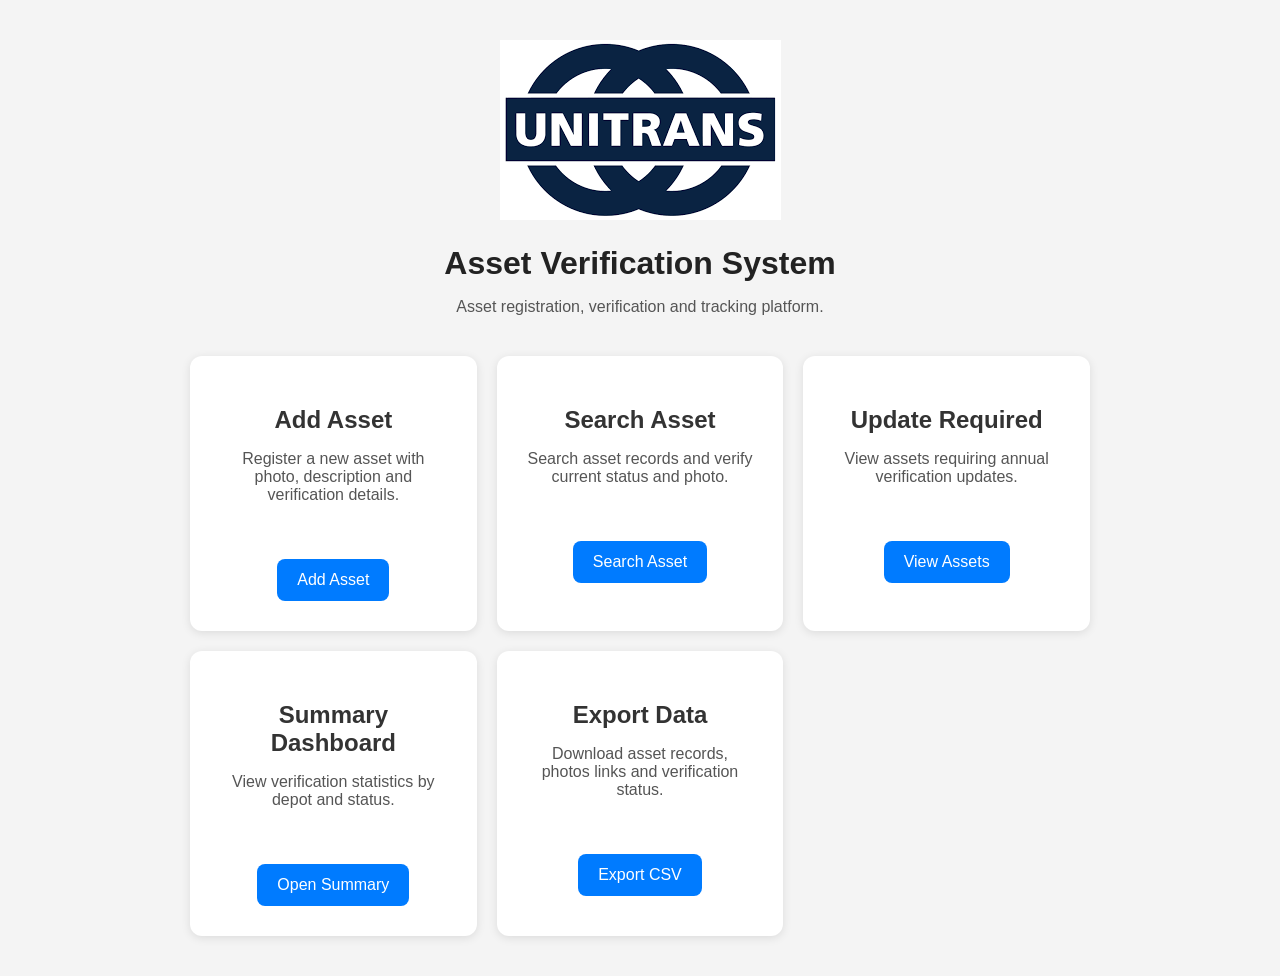
==== templates/index.html @ 356a0dca "Update index.html" ====
<!DOCTYPE html>
<html lang="en">
<head>
    <meta charset="UTF-8">
    <meta name="viewport" content="width=device-width, initial-scale=1.0">
    <title>Asset Verification System</title>

    <link rel="stylesheet" href="/static/style.css">

</head>

<body>

<div class="container">

    <img src="/static/logo.png" class="logo" alt="Company Logo">

    <h1>Asset Verification System</h1>

    <p>
        Asset registration, verification and tracking platform.
    </p>

    <div class="cards">

        <div class="card">
            <h2>Add Asset</h2>
            <p>
                Register a new asset with photo,
                description and verification details.
            </p>
            <a href="/add" class="btn">Add Asset</a>
        </div>

        <div class="card">
            <h2>Search Asset</h2>
            <p>
                Search asset records and verify
                current status and photo.
            </p>
            <a href="/search" class="btn">Search Asset</a>
        </div>

        <div class="card">
            <h2>Update Required</h2>
            <p>
                View assets requiring
                annual verification updates.
            </p>
            <a href="/updates" class="btn">View Assets</a>
        </div>

        <div class="card">
            <h2>Summary Dashboard</h2>
            <p>
                View verification statistics
                by depot and status.
            </p>
            <a href="/summary" class="btn">Open Summary</a>
        </div>

        <div class="card">
            <h2>Export Data</h2>
            <p>
                Download asset records,
                photos links and verification status.
            </p>
            <a href="/export" class="btn">Export CSV</a>
        </div>

    </div>

</div>

</body>
</html>
---- static/style.css ----
/* ============================
   ESTILOS GERAIS DO SITE
   ============================ */

body {
    font-family: Arial, sans-serif;
    background: #f4f4f4;
    margin: 0;
    padding: 0;
}

.container {
    max-width: 900px;
    margin: auto;
    padding: 40px 20px;
    text-align: center;
}

h1 {
    color: #222;
    margin-bottom: 10px;
}

p {
    color: #555;
    margin-bottom: 40px;
}

.cards {
    display: grid;
    grid-template-columns: repeat(auto-fit, minmax(250px, 1fr));
    gap: 20px;
}

.card {
    background: white;
    padding: 30px;
    border-radius: 12px;
    box-shadow: 0 2px 10px rgba(0,0,0,0.1);
}

.card h2 {
    margin-bottom: 15px;
    color: #333;
}

.btn {
    display: inline-block;
    padding: 12px 20px;
    background: #007BFF;
    color: white;
    text-decoration: none;
    border-radius: 8px;
    margin-top: 15px;
}

.btn:hover {
    background: #0056b3;
}

/* ============================
   BOTÕES DE APAGAR
   ============================ */

.btn-delete {
    display: inline-block;
    padding: 10px 16px;
    background: #d11a2a;
    color: white;
    border-radius: 8px;
    text-decoration: none;
    font-weight: bold;
}

.btn-delete:hover {
    background: #a30f1d;
}

.btn-image {
    display: inline-block;
    padding: 10px 16px;
    background: #ff9800;
    color: white;
    border-radius: 8px;
    text-decoration: none;
    font-weight: bold;
}

.btn-image:hover {
    background: #e68900;
}

/* ============================
   MODAL PREMIUM AZUL
   ============================ */

.modal-overlay {
    position: fixed;
    top: 0;
    left: 0;
    width: 100%;
    height: 100%;
    background: rgba(0,0,0,0.55);
    display: none;
    justify-content: center;
    align-items: center;
    z-index: 999;
}

.modal-box {
    background: white;
    padding: 25px;
    border-radius: 12px;
    width: 90%;
    max-width: 380px;
    text-align: center;
    animation: modalZoom 0.25s ease-out;
    box-shadow: 0 5px 20px rgba(0,0,0,0.25);
}

/* Ícone azul informativo */
.modal-box .modal-icon {
    font-size: 48px;
    color: #007BFF;
    margin-bottom: 10px;
}

.modal-box h2 {
    margin: 10px 0;
    color: #333;
}

.modal-box p {
    color: #555;
    margin-bottom: 25px;
    font-size: 15px;
}

/* Botões do modal */
.modal-buttons {
    display: flex;
    justify-content: space-between;
}

.modal-btn-cancel {
    padding: 10px 20px;
    background: #777;
    color: white;
    border-radius: 8px;
    cursor: pointer;
    width: 48%;
}

.modal-btn-cancel:hover {
    background: #5c5c5c;
}

.modal-btn-confirm {
    padding: 10px 20px;
    background: #007BFF;
    color: white;
    border-radius: 8px;
    cursor: pointer;
    width: 48%;
}

.modal-btn-confirm:hover {
    background: #0056b3;
}

/* Animação */
@keyframes modalZoom {
    0% { transform: scale(0.7); opacity: 0; }
    100% { transform: scale(1); opacity: 1; }
}
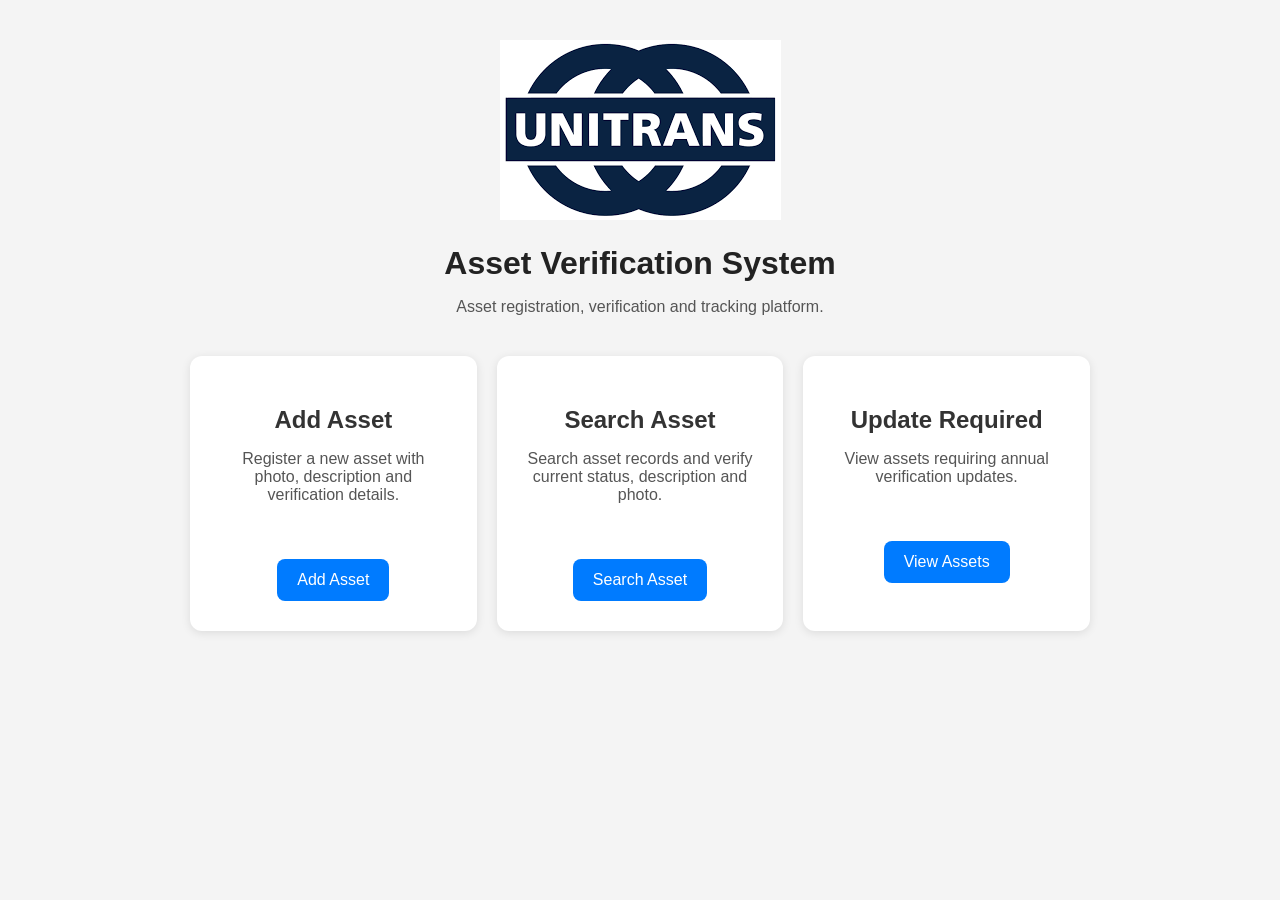
==== commit c697772e: "Update index.html" ====
--- a/templates/index.html
+++ b/templates/index.html
@@ -6,14 +6,15 @@
     <title>Asset Verification System</title>
 
     <link rel="stylesheet" href="/static/style.css">
-
 </head>
 
 <body>
 
 <div class="container">
 
-    <img src="/static/logo.png" class="logo" alt="Company Logo">
+    <img src="/static/logo.png"
+         class="logo"
+         alt="Company Logo">
 
     <h1>Asset Verification System</h1>
 
@@ -29,16 +30,20 @@
                 Register a new asset with photo,
                 description and verification details.
             </p>
-            <a href="/add" class="btn">Add Asset</a>
+            <a href="/add" class="btn">
+                Add Asset
+            </a>
         </div>
 
         <div class="card">
             <h2>Search Asset</h2>
             <p>
                 Search asset records and verify
-                current status and photo.
+                current status, description and photo.
             </p>
-            <a href="/search" class="btn">Search Asset</a>
+            <a href="/search" class="btn">
+                Search Asset
+            </a>
         </div>
 
         <div class="card">
@@ -47,25 +52,9 @@
                 View assets requiring
                 annual verification updates.
             </p>
-            <a href="/updates" class="btn">View Assets</a>
-        </div>
-
-        <div class="card">
-            <h2>Summary Dashboard</h2>
-            <p>
-                View verification statistics
-                by depot and status.
-            </p>
-            <a href="/summary" class="btn">Open Summary</a>
-        </div>
-
-        <div class="card">
-            <h2>Export Data</h2>
-            <p>
-                Download asset records,
-                photos links and verification status.
-            </p>
-            <a href="/export" class="btn">Export CSV</a>
+            <a href="/updates" class="btn">
+                View Assets
+            </a>
         </div>
 
     </div>
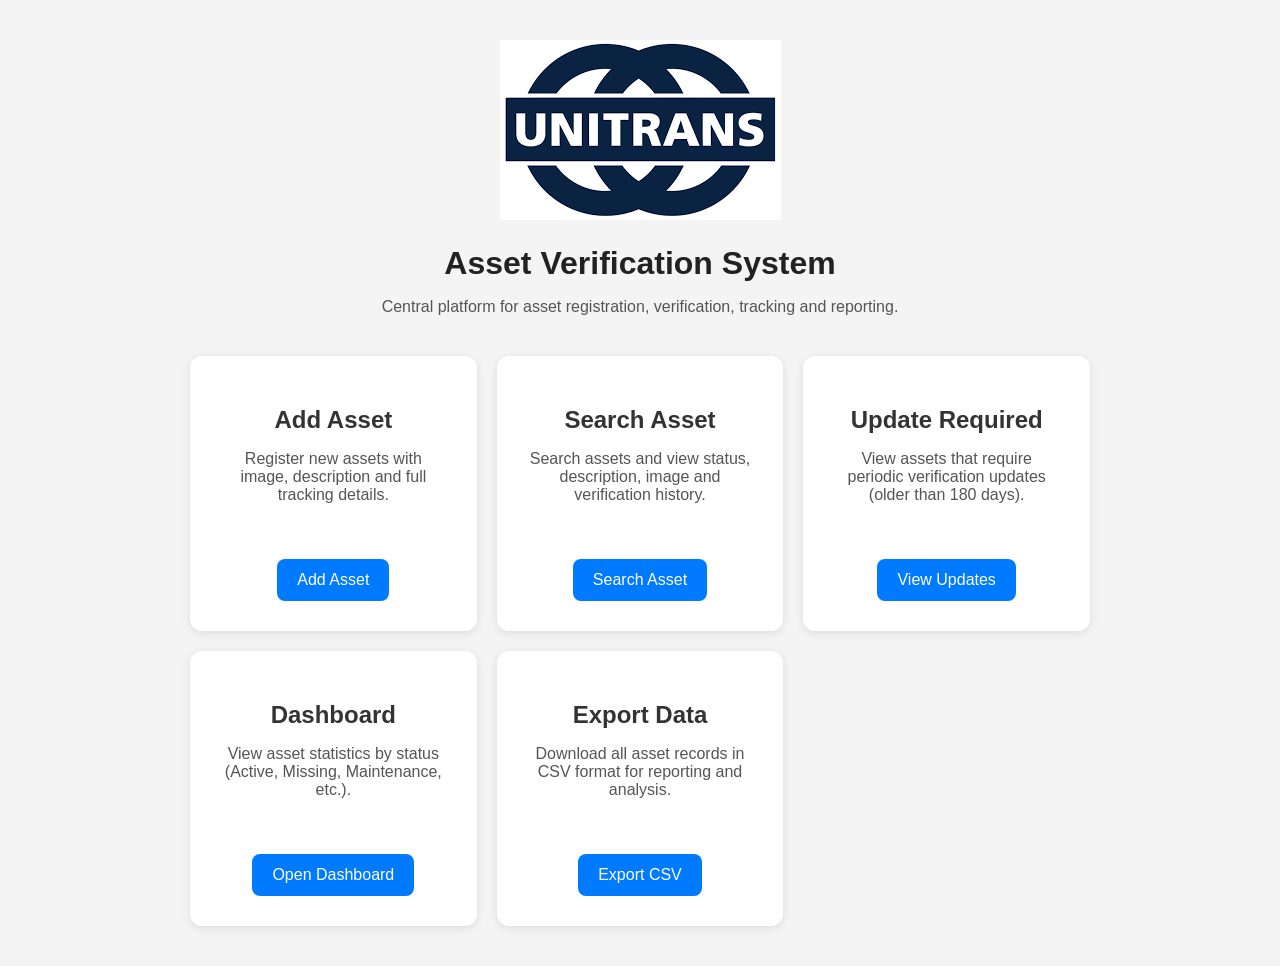
==== commit d5dde058: "Update index.html" ====
--- a/templates/index.html
+++ b/templates/index.html
@@ -19,42 +19,54 @@
     <h1>Asset Verification System</h1>
 
     <p>
-        Asset registration, verification and tracking platform.
+        Central platform for asset registration, verification, tracking and reporting.
     </p>
 
     <div class="cards">
 
+        <!-- ADD ASSET -->
         <div class="card">
             <h2>Add Asset</h2>
             <p>
-                Register a new asset with photo,
-                description and verification details.
+                Register new assets with image, description and full tracking details.
             </p>
-            <a href="/add" class="btn">
-                Add Asset
-            </a>
+            <a href="/add" class="btn">Add Asset</a>
         </div>
 
+        <!-- SEARCH -->
         <div class="card">
             <h2>Search Asset</h2>
             <p>
-                Search asset records and verify
-                current status, description and photo.
+                Search assets and view status, description, image and verification history.
             </p>
-            <a href="/search" class="btn">
-                Search Asset
-            </a>
+            <a href="/search" class="btn">Search Asset</a>
         </div>
 
+        <!-- UPDATES -->
         <div class="card">
             <h2>Update Required</h2>
             <p>
-                View assets requiring
-                annual verification updates.
+                View assets that require periodic verification updates (older than 180 days).
             </p>
-            <a href="/updates" class="btn">
-                View Assets
-            </a>
+            <a href="/updates" class="btn">View Updates</a>
+        </div>
+
+        <!-- DASHBOARD -->
+        <div class="card">
+            <h2>Dashboard</h2>
+            <p>
+                View asset statistics by status (Active, Missing, Maintenance, etc.).
+            </p>
+            <a href="/summary" class="btn">Open Dashboard</a>
+        </div>
+
+        <!-- EXPORT -->
+        <div class="card">
+            <h2>Export Data</h2>
+            <p>
+                Download all asset records in CSV format for reporting and analysis.
+            </p>
+            <a href="/export" class="btn">Export CSV</a>
         </div>
 
     </div>
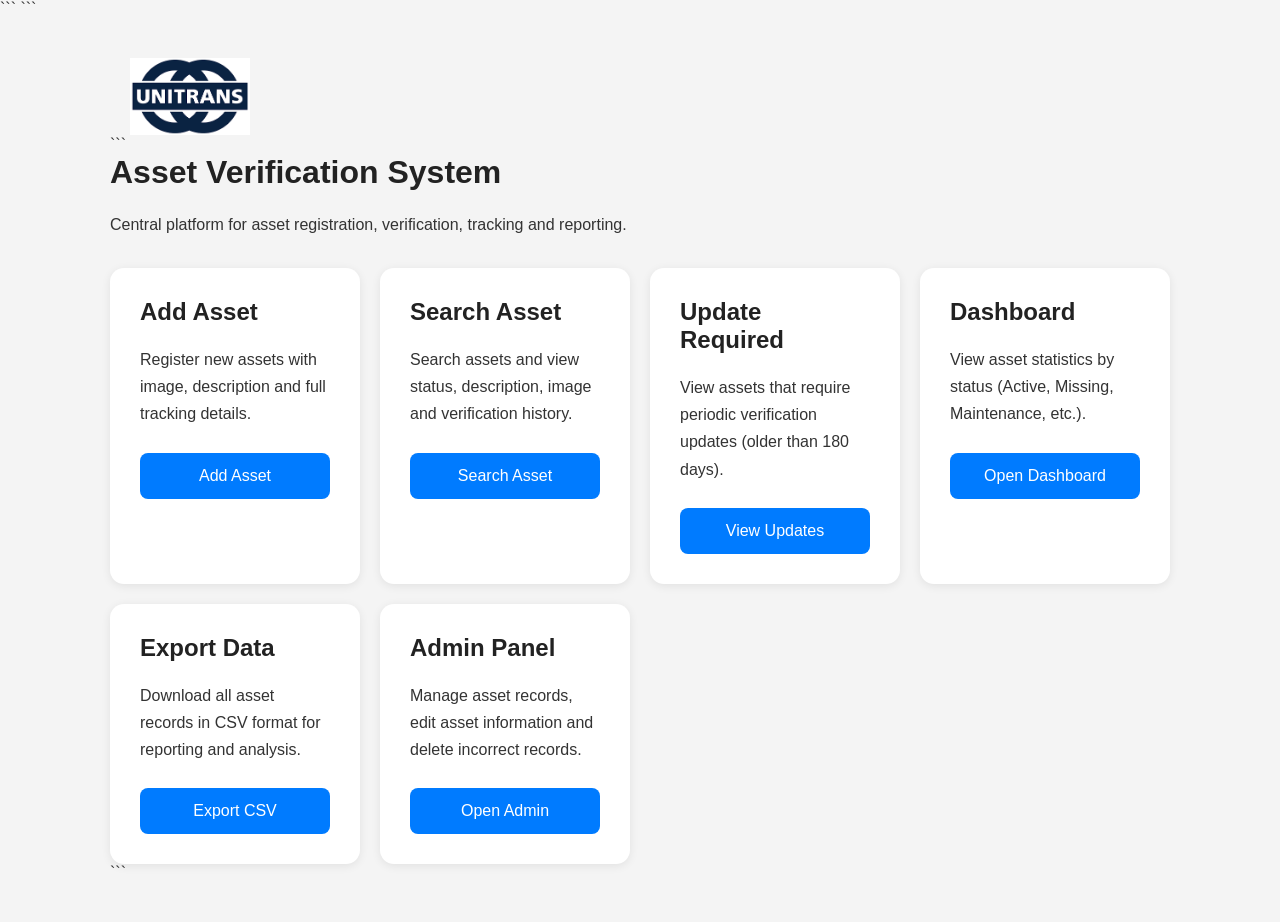
==== commit e7ec432d: "Update index.html" ====
--- a/templates/index.html
+++ b/templates/index.html
@@ -1,75 +1,90 @@
 <!DOCTYPE html>
+
 <html lang="en">
 <head>
     <meta charset="UTF-8">
     <meta name="viewport" content="width=device-width, initial-scale=1.0">
     <title>Asset Verification System</title>
 
-    <link rel="stylesheet" href="/static/style.css">
+```
+<link rel="stylesheet" href="/static/style.css">
+```
+
 </head>
 
 <body>
 
 <div class="container">
 
-    <img src="/static/logo.png"
-         class="logo"
-         alt="Company Logo">
+```
+<img src="/static/logo.png"
+     class="logo"
+     alt="Company Logo">
 
-    <h1>Asset Verification System</h1>
+<h1>Asset Verification System</h1>
 
-    <p>
-        Central platform for asset registration, verification, tracking and reporting.
-    </p>
+<p>
+    Central platform for asset registration, verification, tracking and reporting.
+</p>
 
-    <div class="cards">
+<div class="cards">
 
-        <!-- ADD ASSET -->
-        <div class="card">
-            <h2>Add Asset</h2>
-            <p>
-                Register new assets with image, description and full tracking details.
-            </p>
-            <a href="/add" class="btn">Add Asset</a>
-        </div>
+    <!-- ADD ASSET -->
+    <div class="card">
+        <h2>Add Asset</h2>
+        <p>
+            Register new assets with image, description and full tracking details.
+        </p>
+        <a href="/add" class="btn">Add Asset</a>
+    </div>
 
-        <!-- SEARCH -->
-        <div class="card">
-            <h2>Search Asset</h2>
-            <p>
-                Search assets and view status, description, image and verification history.
-            </p>
-            <a href="/search" class="btn">Search Asset</a>
-        </div>
+    <!-- SEARCH -->
+    <div class="card">
+        <h2>Search Asset</h2>
+        <p>
+            Search assets and view status, description, image and verification history.
+        </p>
+        <a href="/search" class="btn">Search Asset</a>
+    </div>
 
-        <!-- UPDATES -->
-        <div class="card">
-            <h2>Update Required</h2>
-            <p>
-                View assets that require periodic verification updates (older than 180 days).
-            </p>
-            <a href="/updates" class="btn">View Updates</a>
-        </div>
+    <!-- UPDATES -->
+    <div class="card">
+        <h2>Update Required</h2>
+        <p>
+            View assets that require periodic verification updates (older than 180 days).
+        </p>
+        <a href="/updates" class="btn">View Updates</a>
+    </div>
 
-        <!-- DASHBOARD -->
-        <div class="card">
-            <h2>Dashboard</h2>
-            <p>
-                View asset statistics by status (Active, Missing, Maintenance, etc.).
-            </p>
-            <a href="/summary" class="btn">Open Dashboard</a>
-        </div>
+    <!-- DASHBOARD -->
+    <div class="card">
+        <h2>Dashboard</h2>
+        <p>
+            View asset statistics by status (Active, Missing, Maintenance, etc.).
+        </p>
+        <a href="/summary" class="btn">Open Dashboard</a>
+    </div>
 
-        <!-- EXPORT -->
-        <div class="card">
-            <h2>Export Data</h2>
-            <p>
-                Download all asset records in CSV format for reporting and analysis.
-            </p>
-            <a href="/export" class="btn">Export CSV</a>
-        </div>
+    <!-- EXPORT -->
+    <div class="card">
+        <h2>Export Data</h2>
+        <p>
+            Download all asset records in CSV format for reporting and analysis.
+        </p>
+        <a href="/export" class="btn">Export CSV</a>
+    </div>
 
+    <!-- ADMIN -->
+    <div class="card">
+        <h2>Admin Panel</h2>
+        <p>
+            Manage asset records, edit asset information and delete incorrect records.
+        </p>
+        <a href="/admin" class="btn">Open Admin</a>
     </div>
+
+</div>
+```
 
 </div>
 
--- a/static/style.css
+++ b/static/style.css
@@ -1,175 +1,380 @@
-/* ============================
-   ESTILOS GERAIS DO SITE
-   ============================ */
-
-body {
-    font-family: Arial, sans-serif;
-    background: #f4f4f4;
-    margin: 0;
-    padding: 0;
-}
-
-.container {
-    max-width: 900px;
-    margin: auto;
-    padding: 40px 20px;
-    text-align: center;
-}
-
-h1 {
-    color: #222;
-    margin-bottom: 10px;
-}
-
-p {
-    color: #555;
-    margin-bottom: 40px;
-}
-
-.cards {
-    display: grid;
-    grid-template-columns: repeat(auto-fit, minmax(250px, 1fr));
-    gap: 20px;
-}
-
-.card {
-    background: white;
-    padding: 30px;
-    border-radius: 12px;
-    box-shadow: 0 2px 10px rgba(0,0,0,0.1);
-}
-
-.card h2 {
-    margin-bottom: 15px;
-    color: #333;
-}
-
-.btn {
-    display: inline-block;
-    padding: 12px 20px;
-    background: #007BFF;
-    color: white;
-    text-decoration: none;
-    border-radius: 8px;
-    margin-top: 15px;
-}
-
-.btn:hover {
-    background: #0056b3;
-}
-
-/* ============================
-   BOTÕES DE APAGAR
-   ============================ */
-
-.btn-delete {
-    display: inline-block;
-    padding: 10px 16px;
-    background: #d11a2a;
-    color: white;
-    border-radius: 8px;
-    text-decoration: none;
-    font-weight: bold;
-}
-
-.btn-delete:hover {
-    background: #a30f1d;
-}
-
-.btn-image {
-    display: inline-block;
-    padding: 10px 16px;
-    background: #ff9800;
-    color: white;
-    border-radius: 8px;
-    text-decoration: none;
-    font-weight: bold;
-}
-
-.btn-image:hover {
-    background: #e68900;
-}
-
-/* ============================
-   MODAL PREMIUM AZUL
-   ============================ */
-
-.modal-overlay {
-    position: fixed;
-    top: 0;
-    left: 0;
-    width: 100%;
-    height: 100%;
-    background: rgba(0,0,0,0.55);
-    display: none;
-    justify-content: center;
-    align-items: center;
-    z-index: 999;
-}
-
-.modal-box {
-    background: white;
-    padding: 25px;
-    border-radius: 12px;
-    width: 90%;
-    max-width: 380px;
-    text-align: center;
-    animation: modalZoom 0.25s ease-out;
-    box-shadow: 0 5px 20px rgba(0,0,0,0.25);
-}
-
-/* Ícone azul informativo */
-.modal-box .modal-icon {
-    font-size: 48px;
-    color: #007BFF;
-    margin-bottom: 10px;
-}
-
-.modal-box h2 {
-    margin: 10px 0;
-    color: #333;
-}
-
-.modal-box p {
-    color: #555;
-    margin-bottom: 25px;
-    font-size: 15px;
-}
-
-/* Botões do modal */
-.modal-buttons {
-    display: flex;
-    justify-content: space-between;
-}
-
-.modal-btn-cancel {
-    padding: 10px 20px;
-    background: #777;
-    color: white;
-    border-radius: 8px;
-    cursor: pointer;
-    width: 48%;
-}
-
-.modal-btn-cancel:hover {
-    background: #5c5c5c;
-}
-
-.modal-btn-confirm {
-    padding: 10px 20px;
-    background: #007BFF;
-    color: white;
-    border-radius: 8px;
-    cursor: pointer;
-    width: 48%;
-}
-
-.modal-btn-confirm:hover {
-    background: #0056b3;
-}
-
-/* Animação */
-@keyframes modalZoom {
-    0% { transform: scale(0.7); opacity: 0; }
-    100% { transform: scale(1); opacity: 1; }
-}
+/* =========================
+RESET
+========================= */
+
+*{
+    margin:0;
+    padding:0;
+    box-sizing:border-box;
+}
+
+/* =========================
+BODY
+========================= */
+
+body{
+    font-family:Arial, sans-serif;
+    background:#f4f4f4;
+    color:#333;
+}
+
+/* =========================
+CONTAINER
+========================= */
+
+.container{
+    width:90%;
+    max-width:1100px;
+    margin:auto;
+    padding:40px 20px;
+}
+
+/* =========================
+HEADER
+========================= */
+
+.header{
+    text-align:center;
+    margin-bottom:40px;
+}
+
+.logo{
+    width:120px;
+    margin-bottom:15px;
+}
+
+.subtitle{
+    color:#666;
+    font-size:17px;
+    margin-top:10px;
+}
+
+/* =========================
+HEADINGS
+========================= */
+
+h1, h2, h3{
+    margin-bottom:20px;
+    color:#222;
+}
+
+p{
+    line-height:1.7;
+}
+
+/* =========================
+CARDS
+========================= */
+
+.cards{
+    display:grid;
+    grid-template-columns:repeat(auto-fit, minmax(250px,1fr));
+    gap:20px;
+    margin-top:30px;
+}
+
+.card{
+    background:white;
+    padding:30px;
+    border-radius:14px;
+    box-shadow:0 2px 10px rgba(0,0,0,0.08);
+    transition:0.3s;
+}
+
+.card:hover{
+    transform:translateY(-5px);
+}
+
+/* =========================
+DASHBOARD
+========================= */
+
+.dashboard-cards{
+    display:flex;
+    flex-wrap:wrap;
+    gap:20px;
+    margin-bottom:30px;
+}
+
+.dashboard-cards .card{
+    flex:1;
+    min-width:180px;
+    text-align:center;
+}
+
+.dashboard-cards .card h3{
+    margin-bottom:10px;
+    color:#666;
+}
+
+.dashboard-cards .card h1{
+    margin:0;
+    color:#007BFF;
+    font-size:32px;
+}
+
+/* =========================
+FORMS
+========================= */
+
+.form-box,
+.search-box,
+.asset-box,
+.box{
+    background:white;
+    padding:30px;
+    border-radius:14px;
+    box-shadow:0 2px 10px rgba(0,0,0,0.08);
+    margin-bottom:20px;
+}
+
+label{
+    display:block;
+    margin-top:15px;
+    margin-bottom:6px;
+    font-weight:bold;
+}
+
+input,
+select{
+    width:100%;
+    padding:12px;
+    border:1px solid #ccc;
+    border-radius:8px;
+    font-size:15px;
+    transition:0.3s;
+}
+
+input:focus,
+select:focus{
+    outline:none;
+    border-color:#007BFF;
+    box-shadow:0 0 5px rgba(0,123,255,0.3);
+}
+
+/* =========================
+BUTTONS
+========================= */
+
+.btn{
+    display:inline-block;
+    width:100%;
+    padding:14px;
+    margin-top:25px;
+    background:#007BFF;
+    color:white;
+    border:none;
+    border-radius:8px;
+    text-decoration:none;
+    text-align:center;
+    font-size:16px;
+    cursor:pointer;
+    transition:0.3s;
+}
+
+.btn:hover{
+    background:#0056b3;
+}
+
+/* =========================
+TABLES
+========================= */
+
+table{
+    width:100%;
+    border-collapse:collapse;
+    margin-top:20px;
+}
+
+th,
+td{
+    padding:15px;
+    border-bottom:1px solid #ddd;
+    text-align:left;
+}
+
+th{
+    background:#007BFF;
+    color:white;
+}
+
+tr:hover{
+    background:#f2f2f2;
+}
+
+/* =========================
+IMAGE
+========================= */
+
+.asset-image{
+    width:100%;
+    max-height:500px;
+    object-fit:cover;
+    border-radius:12px;
+    margin-top:20px;
+    border:1px solid #ddd;
+}
+
+/* =========================
+WARNING
+========================= */
+
+.warning{
+    background:#ffe5e5;
+    color:#b30000;
+    padding:15px;
+    border-radius:8px;
+    margin-top:20px;
+    font-weight:bold;
+    border-left:6px solid #ff0000;
+}
+
+/* =========================
+SUCCESS
+========================= */
+
+.success{
+    background:#e7ffe7;
+    color:#008000;
+    padding:15px;
+    border-radius:8px;
+    margin-top:20px;
+    font-weight:bold;
+    border-left:6px solid #00aa00;
+}
+
+/* =========================
+EMPTY MESSAGE
+========================= */
+
+.empty{
+    text-align:center;
+    padding:20px;
+    color:#666;
+}
+
+/* =========================
+BACK LINK
+========================= */
+
+.back{
+    display:block;
+    text-align:center;
+    margin-top:20px;
+    text-decoration:none;
+    color:#007BFF;
+    font-weight:bold;
+    transition:0.3s;
+}
+
+.back:hover{
+    color:#0056b3;
+}
+
+/* =========================
+INFO
+========================= */
+
+.info{
+    margin-top:20px;
+    line-height:1.9;
+}
+
+.info p{
+    margin-bottom:10px;
+}
+
+/* =========================
+BADGES
+========================= */
+
+.badge{
+    display:inline-block;
+    padding:6px 12px;
+    border-radius:20px;
+    font-size:14px;
+    font-weight:bold;
+}
+
+.badge-inuse{
+    background:#d4edda;
+    color:#155724;
+}
+
+.badge-notinuse{
+    background:#f8d7da;
+    color:#721c24;
+}
+
+/* =========================
+SEARCH INPUT
+========================= */
+
+.search-input{
+    margin-top:10px;
+}
+
+/* =========================
+FILE INPUT
+========================= */
+
+input[type="file"]{
+    background:white;
+    padding:10px;
+}
+
+/* =========================
+FOOTER
+========================= */
+
+.footer{
+    text-align:center;
+    margin-top:50px;
+    color:#666;
+    font-size:14px;
+}
+
+/* =========================
+RESPONSIVE
+========================= */
+
+@media(max-width:768px){
+
+    .container{
+        width:95%;
+        padding:20px 10px;
+    }
+
+    .card,
+    .form-box,
+    .search-box,
+    .asset-box,
+    .box{
+        padding:20px;
+    }
+
+    table{
+        display:block;
+        overflow-x:auto;
+    }
+
+    .asset-image{
+        max-height:300px;
+    }
+
+    h1{
+        font-size:28px;
+    }
+
+    h2{
+        font-size:22px;
+    }
+
+    .btn{
+        font-size:15px;
+    }
+
+    .dashboard-cards{
+        flex-direction:column;
+    }
+}
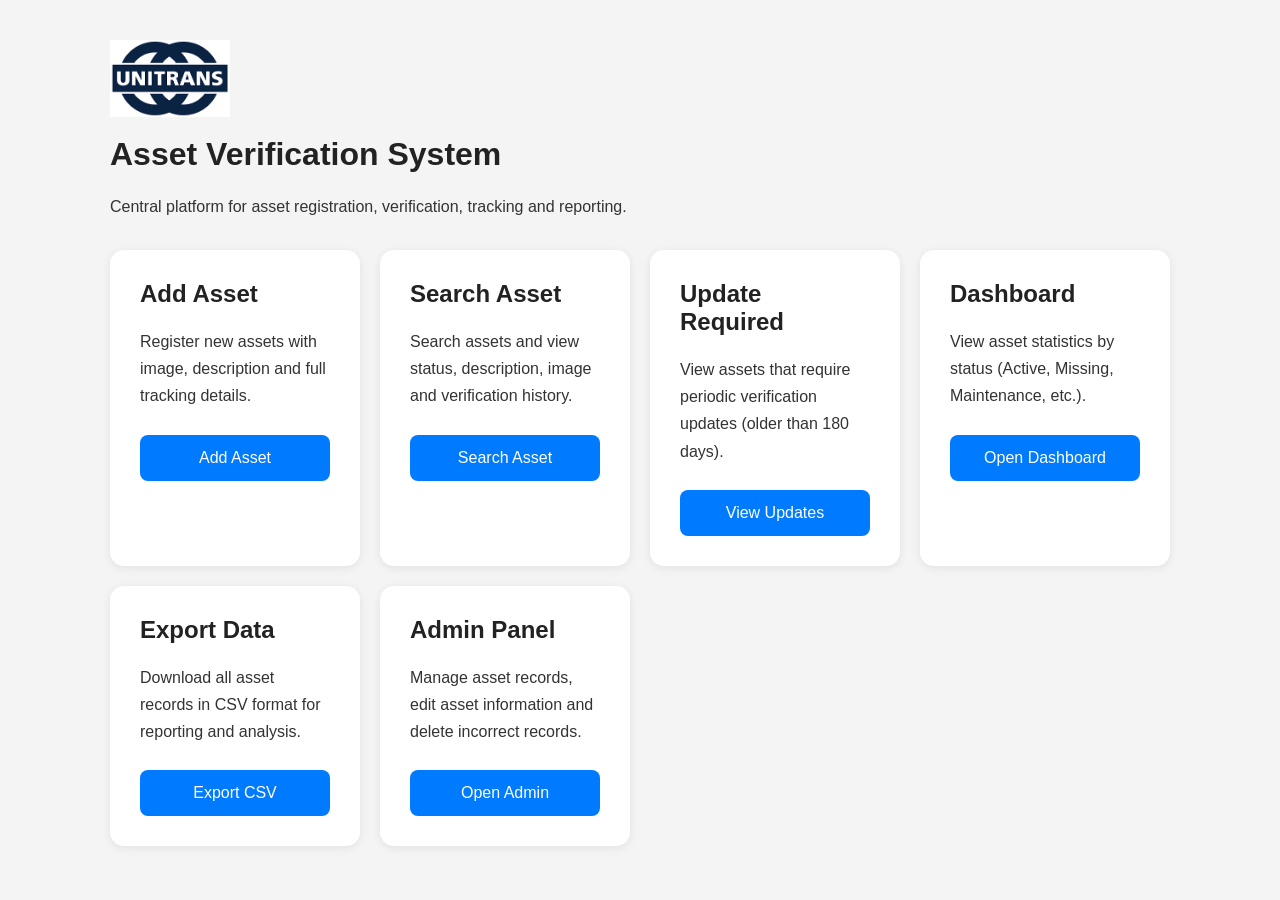
==== commit 9174bf5e: "Update index.html" ====
--- a/templates/index.html
+++ b/templates/index.html
@@ -6,9 +6,8 @@
     <meta name="viewport" content="width=device-width, initial-scale=1.0">
     <title>Asset Verification System</title>
 
-```
 <link rel="stylesheet" href="/static/style.css">
-```
+
 
 </head>
 
@@ -16,7 +15,6 @@
 
 <div class="container">
 
-```
 <img src="/static/logo.png"
      class="logo"
      alt="Company Logo">
@@ -84,7 +82,6 @@
     </div>
 
 </div>
-```
 
 </div>
 
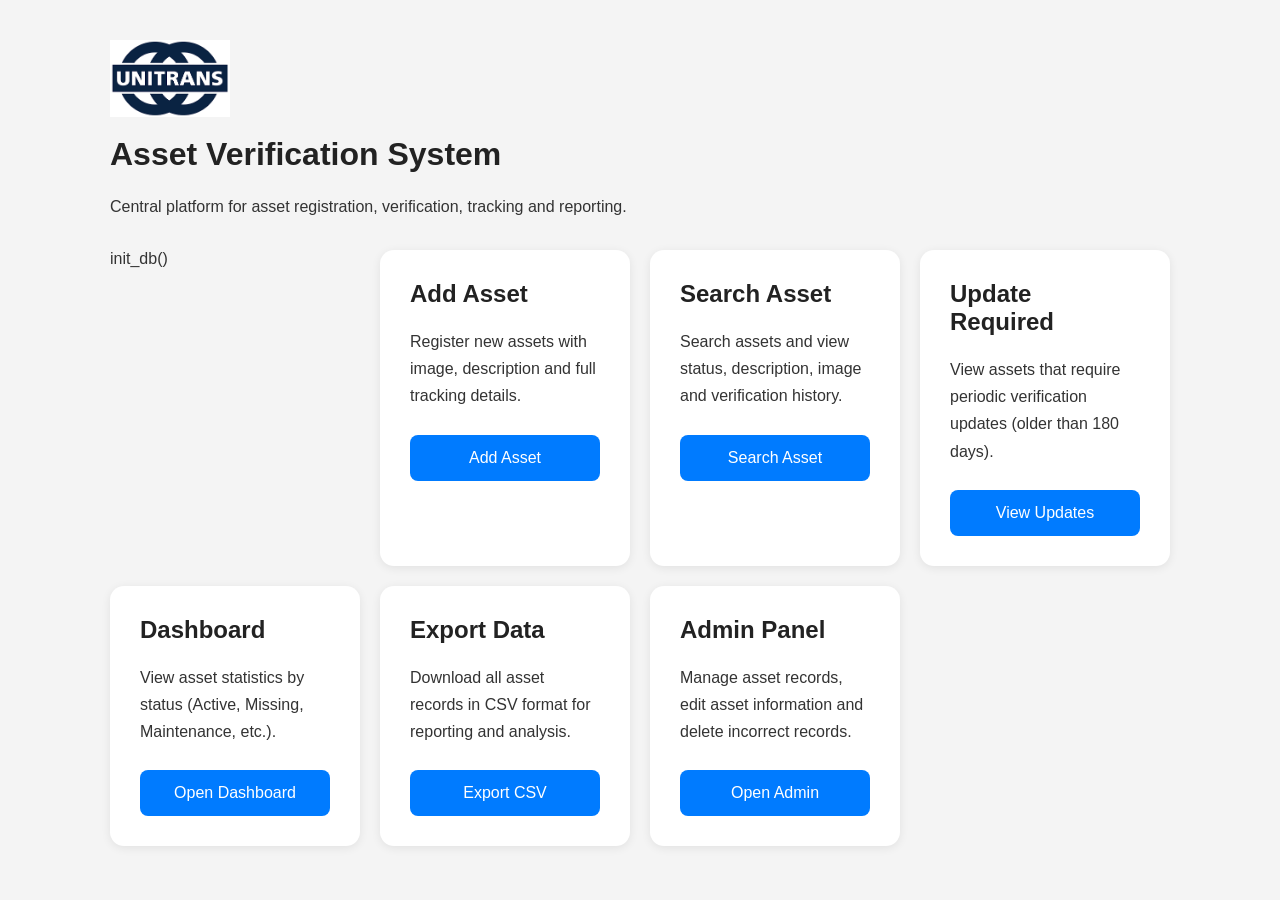
==== commit 66c24bdd: "Update index.html" ====
--- a/templates/index.html
+++ b/templates/index.html
@@ -26,7 +26,7 @@
 </p>
 
 <div class="cards">
-
+init_db()
     <!-- ADD ASSET -->
     <div class="card">
         <h2>Add Asset</h2>
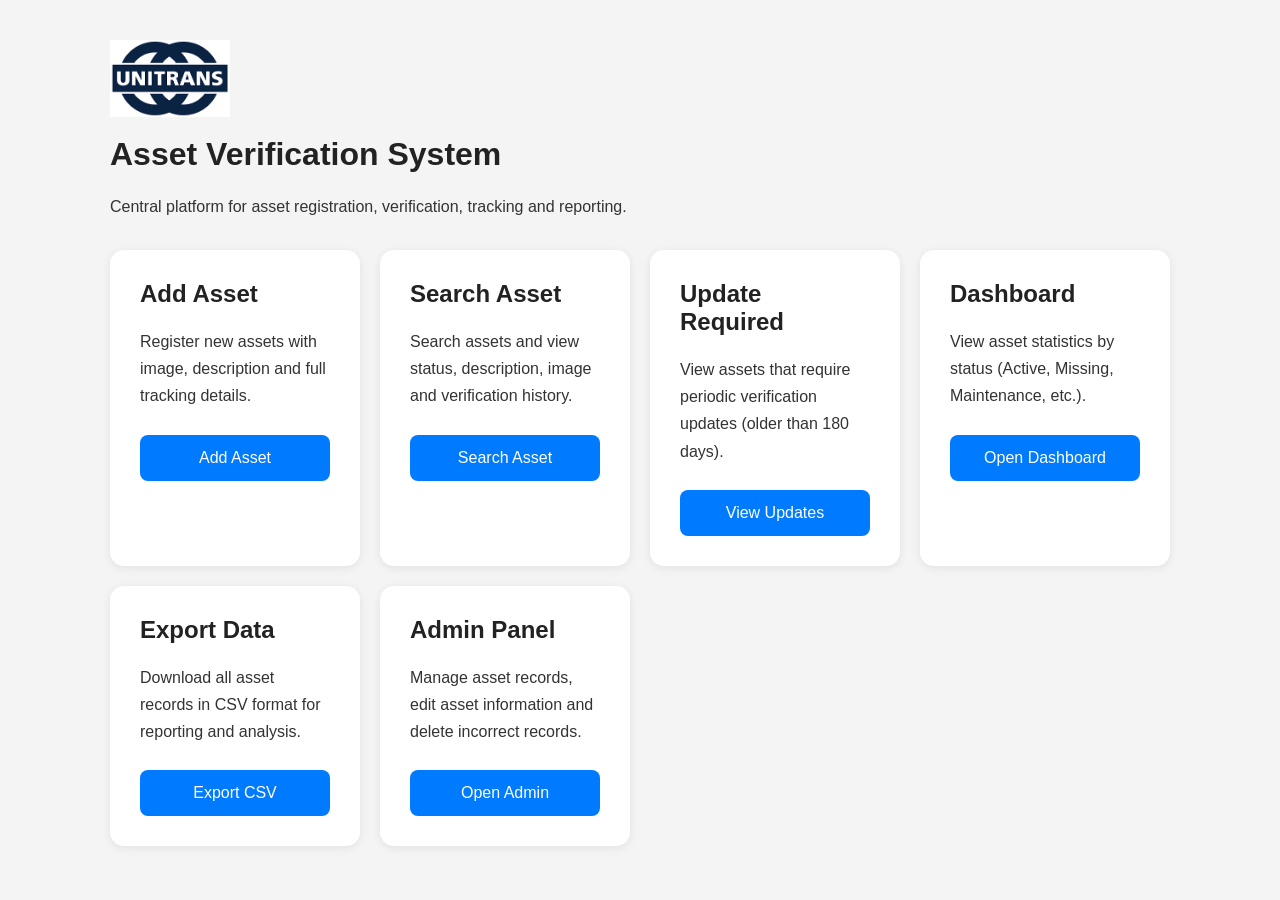
==== commit ff02efec: "Update index.html" ====
--- a/templates/index.html
+++ b/templates/index.html
@@ -26,7 +26,7 @@
 </p>
 
 <div class="cards">
-init_db()
+
     <!-- ADD ASSET -->
     <div class="card">
         <h2>Add Asset</h2>
